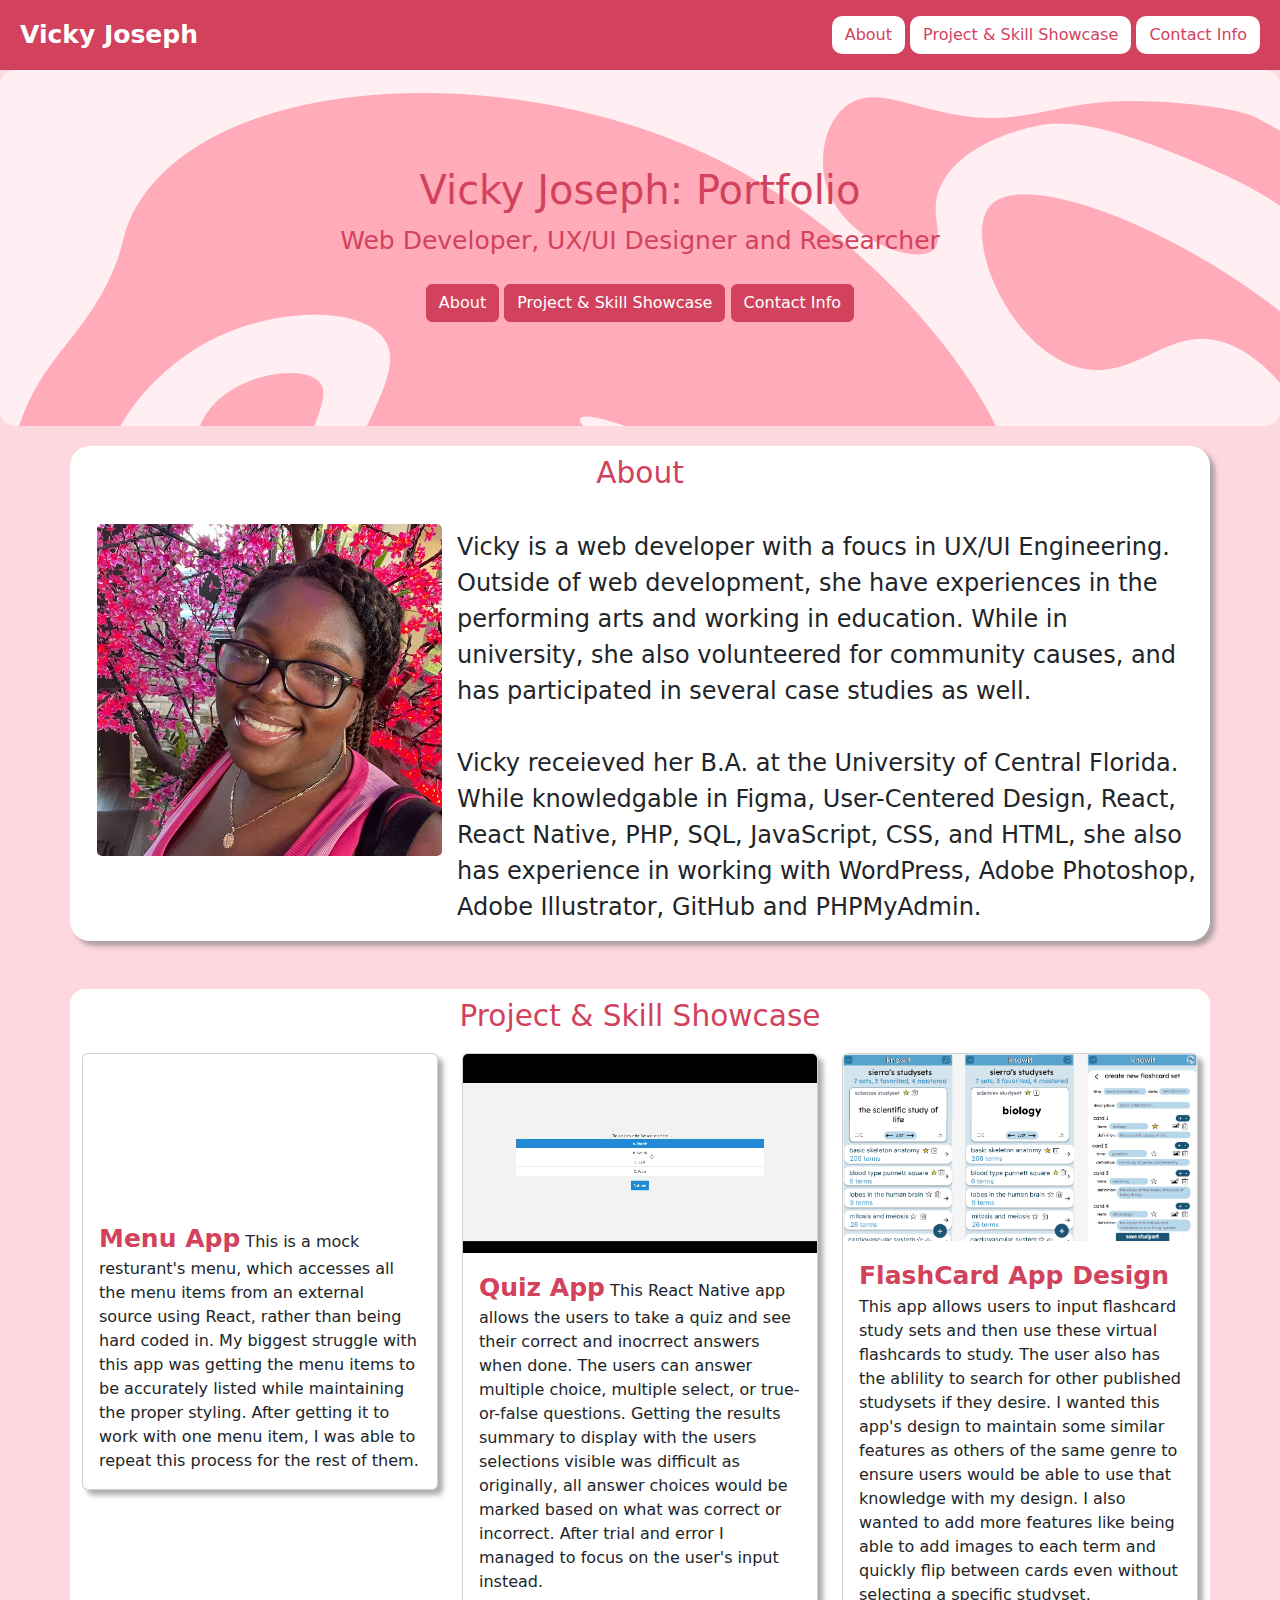
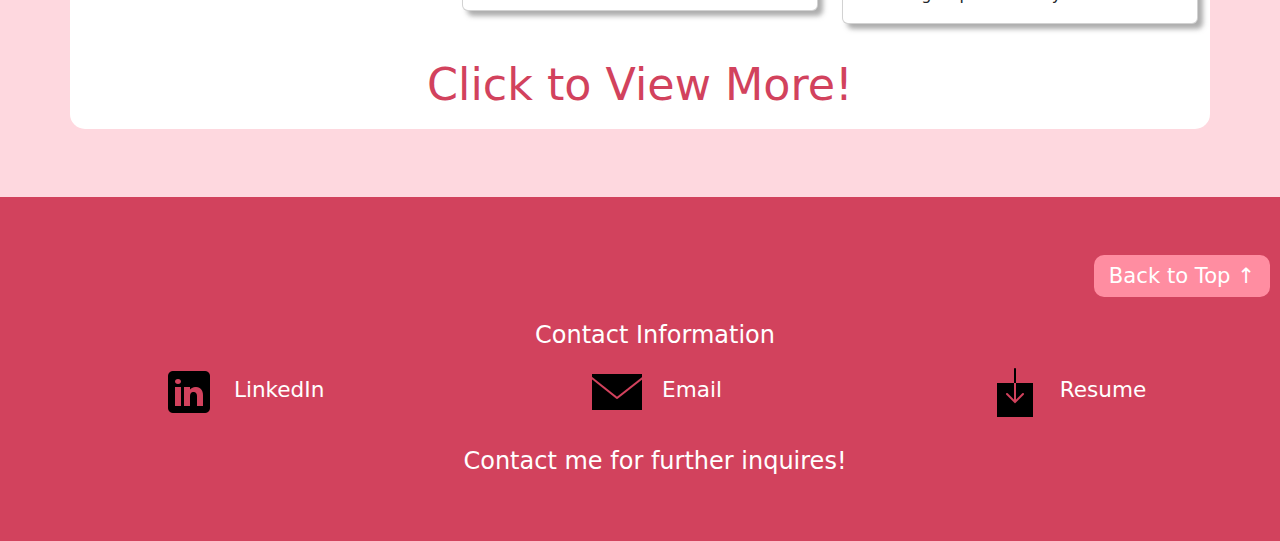
==== index.html @ e8766a78 "finish" ====
<!DOCTYPE html>
<html lang="en">
  <head>
    <meta charset="UTF-8" />
    <meta name="viewport" content="width=device-width, initial-scale=1.0" />
    <title>Vicky Joseph: Portfolio</title>
    <link rel="shortcut icon" href="img/logo.png" type="image/x-icon">
    <!-- linking to bootstrap -->
    <link rel="stylesheet" href="css/bootstrap.min.css">
    <!-- linking to local stylesheet -->
    <link rel="stylesheet" href="css/portfolio.css" />
  </head>
  <body>
    <!-- header bar -->
    <header>
      <div class="navbar ">
        <div class=" d-flex justify-content-between">
          <a href="#" class="navbar-brand d-flex align-items-center">
            <strong id="titleName">Vicky Joseph</strong>
          </a>
        </div>
          <div class="nav-links">
          <a href="#about" class="btn btn-nav my-2"
          >About</a
        >
        <a href="showcase.html" class="btn btn-nav my-2"
          >Project & Skill Showcase</a
        >
        <a href= "#contactInfo" class="btn btn-nav my-2">Contact Info</a>
          </div>
        </div>
      
    </header>
<!-- nav buttons -->
    <main role="main">
      <section class="jumbotron text-center">
        <div>
          <strong>
          <h1 class="jumbotron-heading">Vicky Joseph: Portfolio</h1>
          <p class="lead">
            Web Developer, UX/UI Designer and Researcher
          </strong>
          </p>
          <p>
            <a href="#about" class="btn btn-primary my-2"
              >About</a
            >
            <a href="#projects" class="btn btn-primary my-2"
              >Project & Skill Showcase</a
            >
            <a href= "#contactInfo" class="btn btn-primary my-2">Contact Info</a>
          </p>
        </div>
      </section>

      <!-- about section -->
      <div id="about">
        <div class="aboutContainer">
         
          <div class="aboutSec container box-shadow">
             <h3>About</h3>
             <div class="aboutContent">
            <figure >
              <img class="Vicky" src="img/me.png" alt="Vicky with pink flowers">
            </figure>

            <p class="aboutText" >

              Vicky is a web developer with a foucs in UX/UI Engineering. Outside of web development, she have experiences in the performing arts and working in education. While in university, she also volunteered for community causes, and has participated in several case studies as well. 
              
              <br>
              <br>
              
              Vicky receieved her B.A. at the University of Central Florida.  While knowledgable in Figma, User-Centered Design, React, React Native, PHP, SQL, JavaScript, CSS, and HTML, she also has experience in working with WordPress, Adobe Photoshop, Adobe Illustrator, GitHub and PHPMyAdmin. 

            </p>
          </div>
        </div>
<!-- project section -->
<div id="projects">
  <div class="album py-5 ">
      <div class="container">
      <h3>Project & Skill Showcase</h3>
          <div class="row">
  <div class="col-md-4">
    <div class="card mb-4 box-shadow">
    <video class="card-img-top" autoplay muted>
        <source src="videos/menuApp.mp4" type="video/mp4" />
    </video>
    <div class="card-body">
        <p class="card-text">
        <strong>Menu App</strong>
        This is a mock resturant's menu, which accesses all the menu items from an external source using React, rather than being hard coded in. My biggest struggle with this app was getting the menu items to be accurately listed while maintaining the proper styling. After getting it to work with one menu item, I was able to repeat this process for the rest of them.
        </p>
    </div>
    </div>
</div>

<div class="col-md-4">
  <div class="card mb-4 box-shadow">
      <video autoplay muted class="card-img-top" src="videos/quizApp.mp4"></video>
      <div class="card-body">
          <p class="card-text">
          <strong>Quiz App</strong>
          This React Native app allows the users to take a quiz and see their correct and inocrrect answers when done. The users can answer multiple choice, multiple select, or true-or-false questions. Getting the results summary to display with the users selections visible was difficult as originally, all answer choices would be marked based on what was correct or incorrect. After trial and error I managed to focus on the user's input instead. 
          </p>
      </div>
  </div>
  </div>

  <div class="col-md-4">
    <div class="card mb-4 box-shadow">
    <img
        class="card-img-top"
        src="img/flashcard design.png"
        alt="Card image cap"
    />
    <div class="card-body">
        <p class="card-text">
        <strong>FlashCard App Design</strong>
        This app allows users to input flashcard study sets and then use these virtual flashcards to study. The user also has the ablility to search for other published studysets if they desire. I wanted this app's design to maintain some similar features as others of the same genre to ensure users would be able to use that knowledge with my design. I also wanted to add more features like being able to add images to each term and quickly flip between cards even without selecting a specific studyset. 
        </p>
    </div>
    </div>
</div>

    <h3><a class="view" href="showcase.html">Click to View More!</a></h3>

</div>
      </div>
    </div>
  </div>
</div>
</main>
<!-- contact/footer -->
    <footer id="contactInfo">
      <div class="footerContainer">
        <p id="top">
          <button id="buttonTop"> <a id="top" href="#">Back to Top ↑</a></button>
        </p>
        <h4 class="end">Contact Information</h4>
        <ul class="list-unstyled">
            <li>
              <img class="icon" src="img/icons8-linkedin-50.png" alt="LinkedIn icon by Icons8">
              <a href="https://www.linkedin.com/in/vickywjoseph/" class="personalLink" target="_blank">
                LinkedIn
              </a>
            </li>
            <li> 
              <img class="icon" src="img/icons8-email-50.png" alt="Email icon by Icons8">
              <a href="https://vickywallynjoseph@gmail.com" class="personalLink" target="_blank">
                Email
              </a>
            </li>
            <li>
              <img class="icon" src="img/icons8-download-50.png" alt="Download icon by Icons8">
              <a href="VickyJosephResume.pdf" class="personalLink" download target="_blank">Resume</a>
            </li>
            </ul>
            <p class="end" class="text-center"> Contact me for further inquires!
            </p>
        </div>
        </div>
      </div>
    </footer>
  </body>
</html>
---- css/portfolio.css ----
:root {
    --jumbotron-padding-y: 3rem;
  }
  
  .jumbotron {
    padding-top: var(--jumbotron-padding-y);
    padding-bottom: var(--jumbotron-padding-y);
    margin-bottom: 0;
    /* background-color: #fff; */
  }
  @media (min-width: 768px) {
    .jumbotron {
      padding-top: calc(var(--jumbotron-padding-y) * 2);
      padding-bottom: calc(var(--jumbotron-padding-y) * 2);
    }
  }
  
  .jumbotron p:last-child {
    margin-bottom: 0;
  }
  
  /* .jumbotron-heading {
    font-weight: 300;
  } */
  
  .jumbotron .container {
    max-width: 40rem;
  }
  
  footer {
    padding-top: 3rem;
    padding-bottom: 3rem;
  }
  
  footer p {
    margin-bottom: .25rem;
  }
  
  .box-shadow { box-shadow: 0 .25rem .75rem rgba(0, 0, 0, .05); }
  
  body{
    /* background-image: url("../img/backgroundImageV260.png"); */
    background-color: #fed8df;
    /* background-color: #FF5A77; */
  }

  .btn-primary{
    background-color: #d2425d;
    border-color: #d2425d;
  }


  .container{
    /* background-color: #FFB28D; */
    background-color: #ffffff;
    border-radius: 15px;
  }
  .aboutContainer{
    padding: 20px;
  }
  footer{
    background-color: #d2425d;
    padding-left: 30px;
    
  }
  li{
    color: #ffffff;
    text-decoration: none;
    text-align: center;
  }
  section{
    background-image: url("../img/backgroundImageV260.png");
    border-radius: 15px;
  }

  strong{
    color: #d2425d;
    font-size: 25px;
  }

  #titleName{
    padding-left: 20px;
    color: #ffffff;
    font-size: 25px;

  }
  .jumbotron-heading{
    color: #d2425d;
  }

  .lead{
    color: #d2425d;
  }

  header{
    /* background-color: #FF8DA1; */
    background-color: #d2425d;
  }

  .btn-nav{
    background-color: white;
    border-radius: 10px;
    color: #d2425d;
  }

  .nav-links{
  justify-content: right;
  padding-right: 20px;
  }

 .aboutSec{
  display: flex;
  flex-direction: column;
  background-color: #ffffff;
  border-radius: 20px;

 }
 .aboutContent{
  display: flex;
  
 }

.Vicky{
  width: 375px;
  padding: 15px;
  border-radius: 20px;
}

.aboutText{
  font-size: 1.5em;
  padding-top: 20px;
  
}
.end{
  color: #ffffff;
  font-size: 1.5em;
  text-align: center;
  padding: 10px;
}
h3{
  text-align: center;
  padding: 10px;
  color: #d2425d;
  font-size: 1.85em;
}
h4{
  text-align: center;
}
.personalLink{
  color: white;
  text-decoration: none;
  font-size: 1.35em;  
  text-align: center;
  padding-left: 15px;
}

ul{
  display:grid;
  grid-template-columns: auto auto auto;
  
}

#top{
  text-decoration: none;
  color: #ffffff;
  font-size: 1.15em;
  text-align: right;
  padding: 10px;
}
#buttonTop{
  border-radius: 10px;
  border: #FF8DA1;
  background-color: #FF8DA1;
  padding:5px;
}

.box-shadow{
  box-shadow: 5px 5px 5px rgba(128, 128, 128, 0.648);
}
.view{
  text-align: center;
  padding: 10px;
  color: #d2425d;
  font-size: 1.5em;
  text-decoration: none;
}

#cosmiraBio{
  color: #96293d;
  font-size: 1.5em;
  padding: 10px;
  text-align: center;
}
#cosmiraTitle{
  font-size: 2em;
}
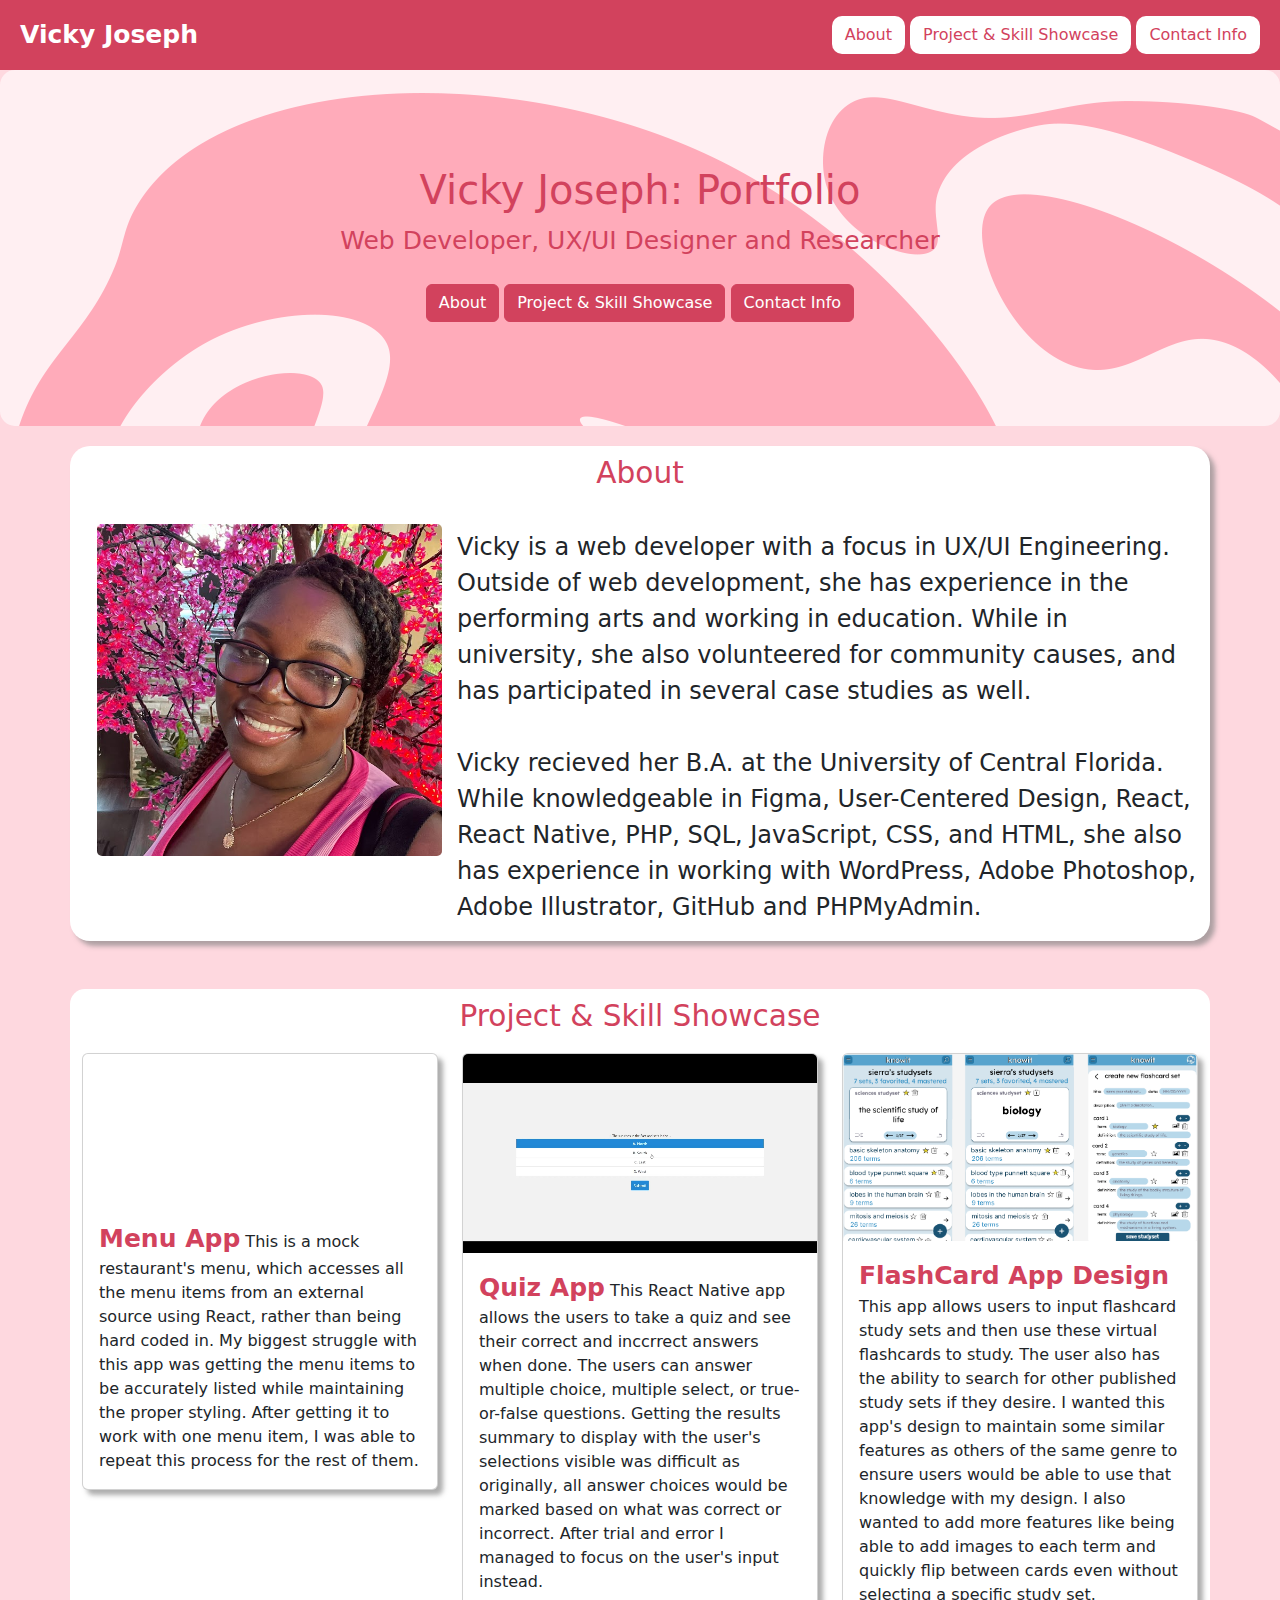
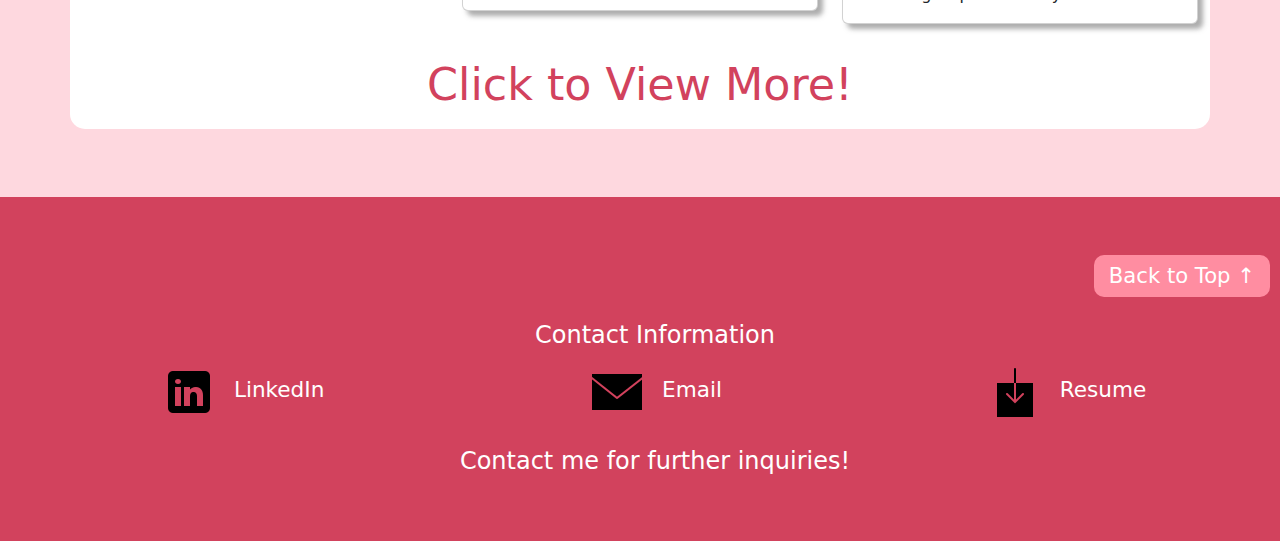
==== commit 89fd5f2c: "typos" ====
--- a/index.html
+++ b/index.html
@@ -66,12 +66,12 @@
 
             <p class="aboutText" >
 
-              Vicky is a web developer with a foucs in UX/UI Engineering. Outside of web development, she have experiences in the performing arts and working in education. While in university, she also volunteered for community causes, and has participated in several case studies as well. 
+              Vicky is a web developer with a focus in UX/UI Engineering. Outside of web development, she has experience in the performing arts and working in education. While in university, she also volunteered for community causes, and has participated in several case studies as well. 
               
               <br>
               <br>
               
-              Vicky receieved her B.A. at the University of Central Florida.  While knowledgable in Figma, User-Centered Design, React, React Native, PHP, SQL, JavaScript, CSS, and HTML, she also has experience in working with WordPress, Adobe Photoshop, Adobe Illustrator, GitHub and PHPMyAdmin. 
+              Vicky recieved her B.A. at the University of Central Florida.  While knowledgeable in Figma, User-Centered Design, React, React Native, PHP, SQL, JavaScript, CSS, and HTML, she also has experience in working with WordPress, Adobe Photoshop, Adobe Illustrator, GitHub and PHPMyAdmin. 
 
             </p>
           </div>
@@ -90,7 +90,7 @@
     <div class="card-body">
         <p class="card-text">
         <strong>Menu App</strong>
-        This is a mock resturant's menu, which accesses all the menu items from an external source using React, rather than being hard coded in. My biggest struggle with this app was getting the menu items to be accurately listed while maintaining the proper styling. After getting it to work with one menu item, I was able to repeat this process for the rest of them.
+        This is a mock restaurant's menu, which accesses all the menu items from an external source using React, rather than being hard coded in. My biggest struggle with this app was getting the menu items to be accurately listed while maintaining the proper styling. After getting it to work with one menu item, I was able to repeat this process for the rest of them.
         </p>
     </div>
     </div>
@@ -102,7 +102,7 @@
       <div class="card-body">
           <p class="card-text">
           <strong>Quiz App</strong>
-          This React Native app allows the users to take a quiz and see their correct and inocrrect answers when done. The users can answer multiple choice, multiple select, or true-or-false questions. Getting the results summary to display with the users selections visible was difficult as originally, all answer choices would be marked based on what was correct or incorrect. After trial and error I managed to focus on the user's input instead. 
+          This React Native app allows the users to take a quiz and see their correct and inccrrect answers when done. The users can answer multiple choice, multiple select, or true-or-false questions. Getting the results summary to display with the user's selections visible was difficult as originally, all answer choices would be marked based on what was correct or incorrect. After trial and error I managed to focus on the user's input instead. 
           </p>
       </div>
   </div>
@@ -118,7 +118,7 @@
     <div class="card-body">
         <p class="card-text">
         <strong>FlashCard App Design</strong>
-        This app allows users to input flashcard study sets and then use these virtual flashcards to study. The user also has the ablility to search for other published studysets if they desire. I wanted this app's design to maintain some similar features as others of the same genre to ensure users would be able to use that knowledge with my design. I also wanted to add more features like being able to add images to each term and quickly flip between cards even without selecting a specific studyset. 
+        This app allows users to input flashcard study sets and then use these virtual flashcards to study. The user also has the ability to search for other published study sets if they desire. I wanted this app's design to maintain some similar features as others of the same genre to ensure users would be able to use that knowledge with my design. I also wanted to add more features like being able to add images to each term and quickly flip between cards even without selecting a specific study set. 
         </p>
     </div>
     </div>
@@ -157,7 +157,7 @@
               <a href="VickyJosephResume.pdf" class="personalLink" download target="_blank">Resume</a>
             </li>
             </ul>
-            <p class="end" class="text-center"> Contact me for further inquires!
+            <p class="end" class="text-center"> Contact me for further inquiries!
             </p>
         </div>
         </div>
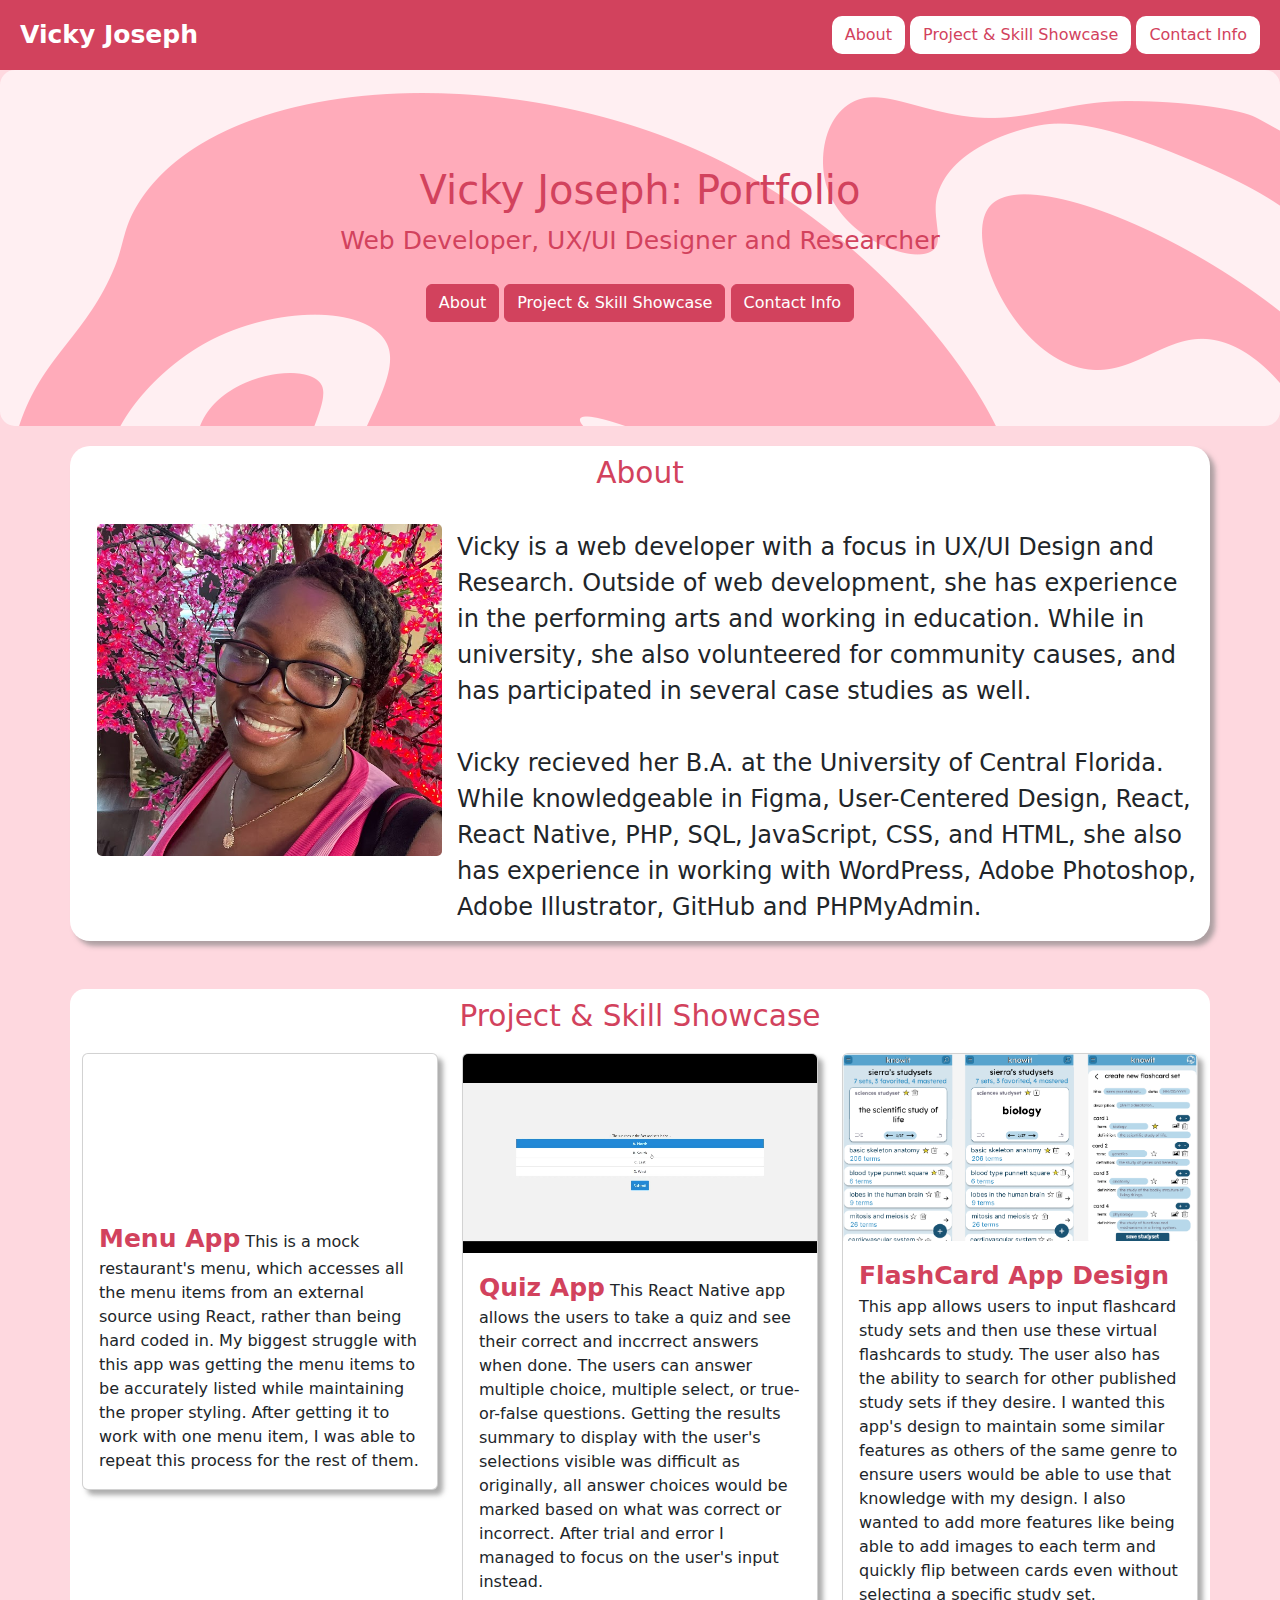
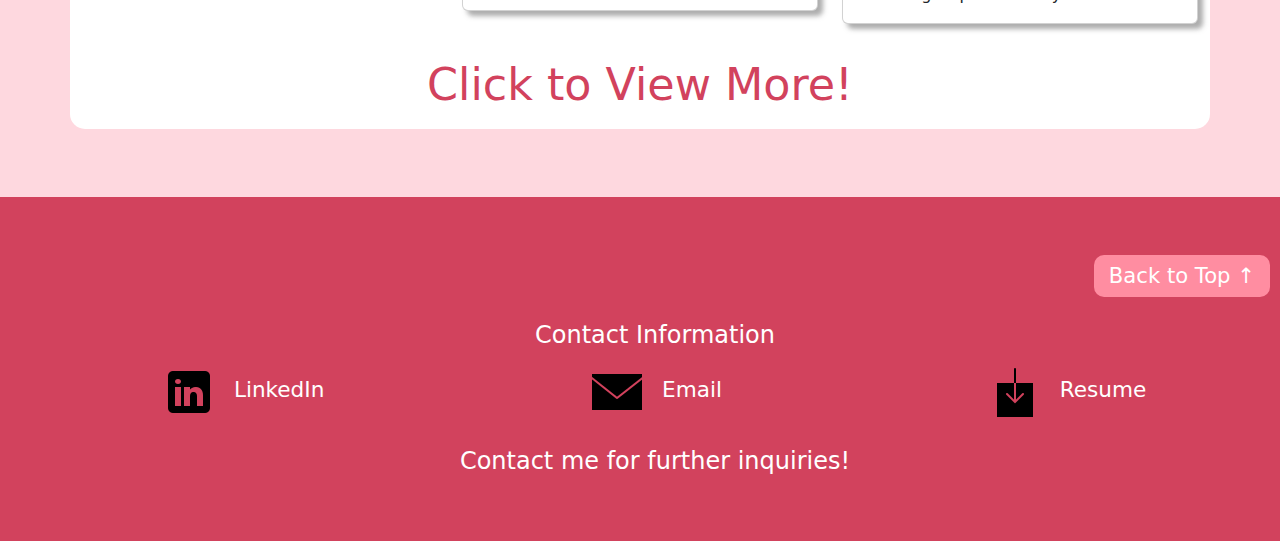
==== commit 3f5605af: "title change" ====
--- a/index.html
+++ b/index.html
@@ -66,7 +66,7 @@
 
             <p class="aboutText" >
 
-              Vicky is a web developer with a focus in UX/UI Engineering. Outside of web development, she has experience in the performing arts and working in education. While in university, she also volunteered for community causes, and has participated in several case studies as well. 
+              Vicky is a web developer with a focus in UX/UI Design and Research. Outside of web development, she has experience in the performing arts and working in education. While in university, she also volunteered for community causes, and has participated in several case studies as well. 
               
               <br>
               <br>
